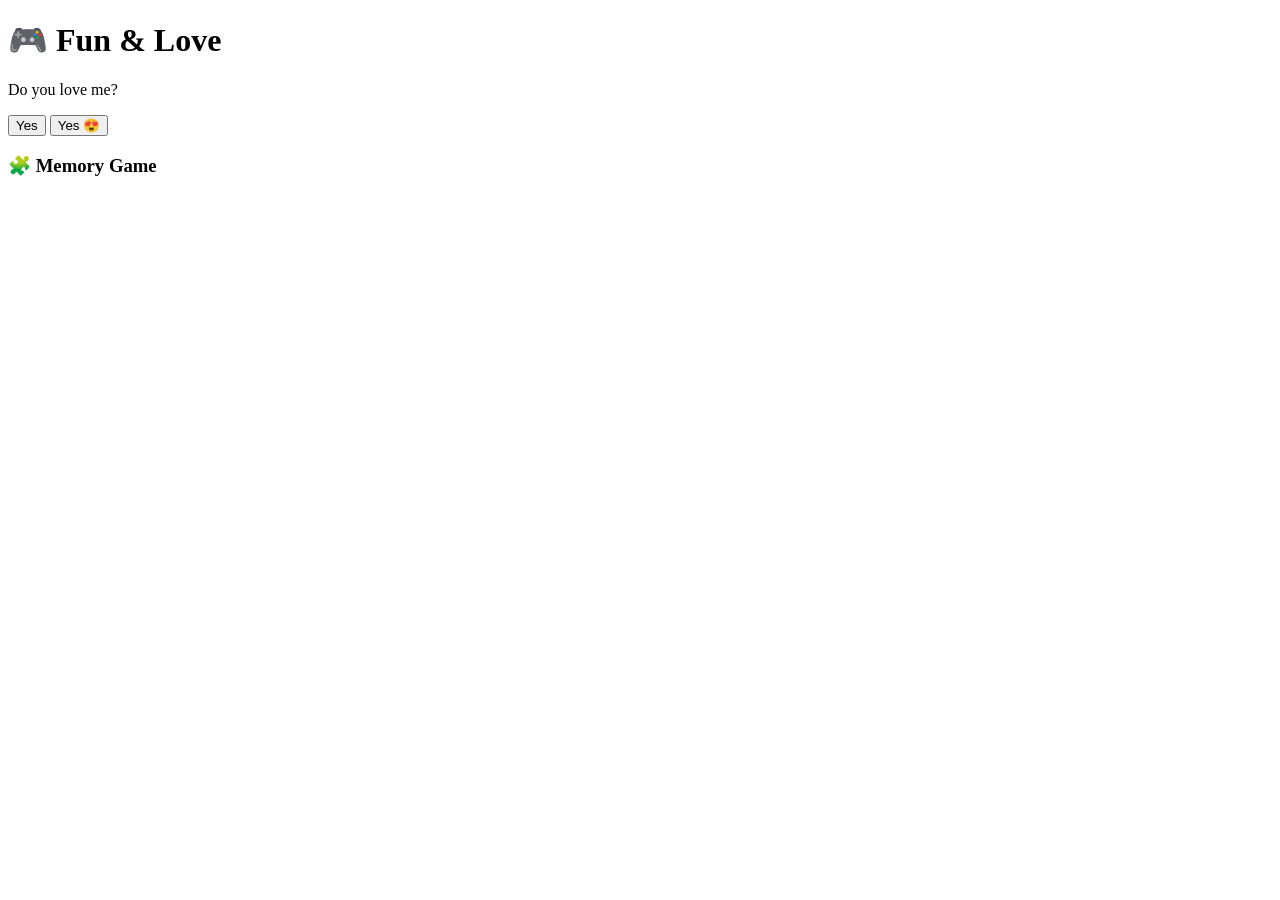
==== game.html @ 9220b673 "Add files via upload" ====
<!DOCTYPE html>
<html>
<head>
<title>Fun</title>
<link rel="stylesheet" href="css/style.css">
</head>
<body>
<div class="page">
<h1>🎮 Fun & Love</h1>
<p>Do you love me?</p>
<button onclick="answer()">Yes</button>
<button onclick="answer()">Yes 😍</button>
<p id="a"></p>
<h3>🧩 Memory Game</h3>
<div id="game"></div>
<p id="gstatus"></p>
<button id="fnext" onclick="next('voice.html')" style="display:none">Next ➡️
</button>
</div>
<script src="js/main.js"></script>
</body>
</html>
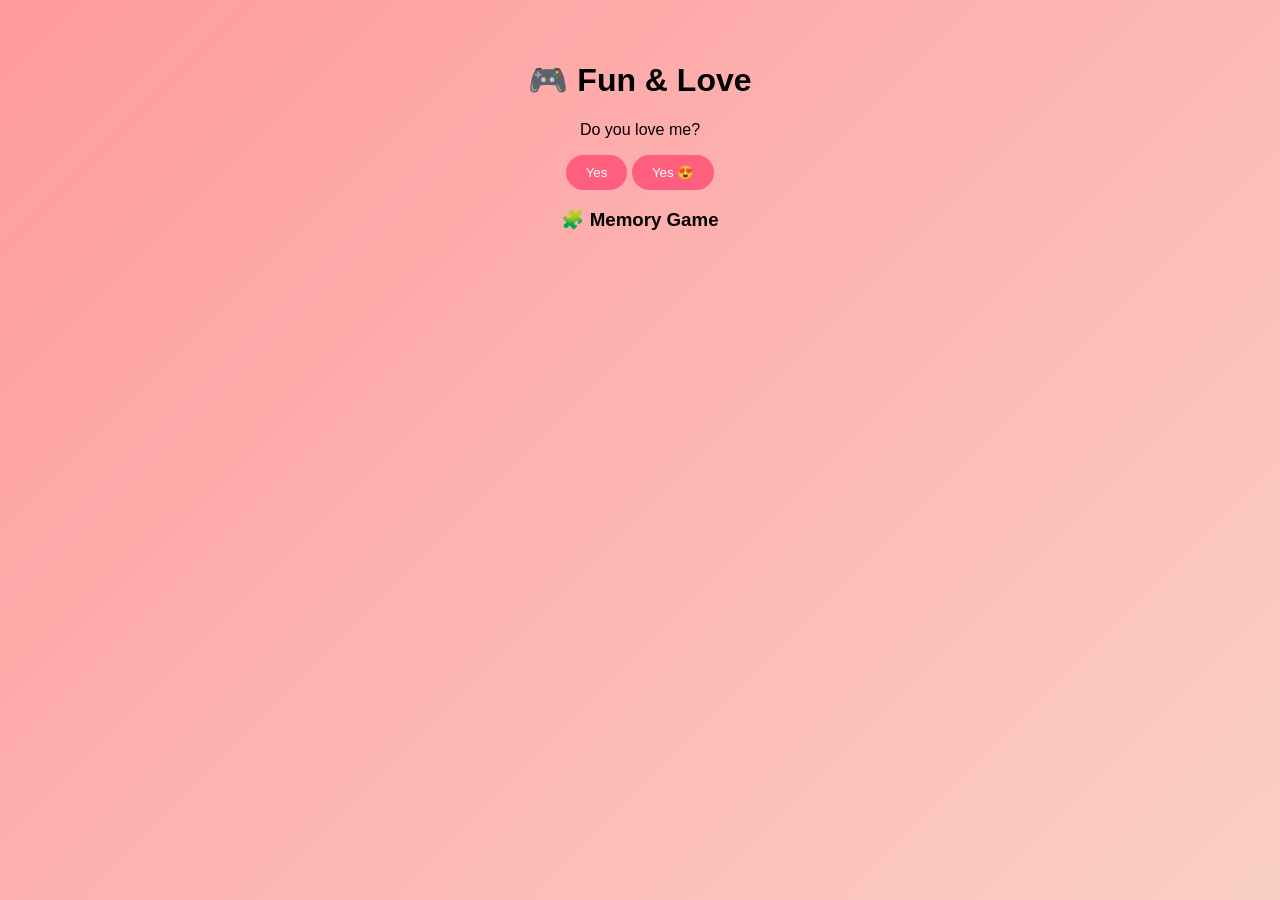
==== commit 16fa6a27: "game.html" ====
--- a/game.html
+++ b/game.html
@@ -2,7 +2,7 @@
 <html>
 <head>
 <title>Fun</title>
-<link rel="stylesheet" href="css/style.css">
+<link rel="stylesheet" href="style.css">
 </head>
 <body>
 <div class="page">
@@ -17,6 +17,7 @@
 <button id="fnext" onclick="next('voice.html')" style="display:none">Next ➡️
 </button>
 </div>
-<script src="js/main.js"></script>
+<script src="main.js"></script>
 </body>
-</html>+
+</html>
--- a/style.css
+++ b/style.css
@@ -0,0 +1,65 @@
+body{
+margin:0;
+font-family:Poppins,Arial;
+background:linear-gradient(135deg,#ff9a9e,#fad0c4);
+min-height:100vh;
+}
+.center{
+display:flex;
+justify-content:center;
+align-items:center;
+}
+.box{
+background:white;
+padding:30px;
+border-radius:15px;
+text-align:center;
+box-shadow:0 0 20px rgba(0,0,0,.2);
+}
+.page{
+max-width:800px;
+margin:auto;
+padding:40px;
+text-align:center;
+animation:fade 1.5s;
+}
+@keyframes fade{
+from{opacity:0}
+to{opacity:1}
+}
+button{
+padding:10px 20px;
+border:none;
+border-radius:20px;
+background:#ff5f7e;
+color:white;
+cursor:pointer;
+}
+input{
+padding:8px;
+border-radius:10px;
+border:1px solid #ccc;
+}
+.slideshow img,.gallery img{
+width:200px;
+border-radius:15px;
+margin:10px;
+}
+#game{
+display:grid;
+grid-template-columns:repeat(4,60px);
+gap:10px;
+justify-content:center;
+}
+.card{
+width:60px;height:60px;
+background:#ff5f7e;
+border-radius:10px;
+display:flex;
+align-items:center;
+justify-content:center;
+font-size:25px;
+color:white;
+cursor:pointer;
+}
+.kavithai{line-height:2;font-size:18px}
